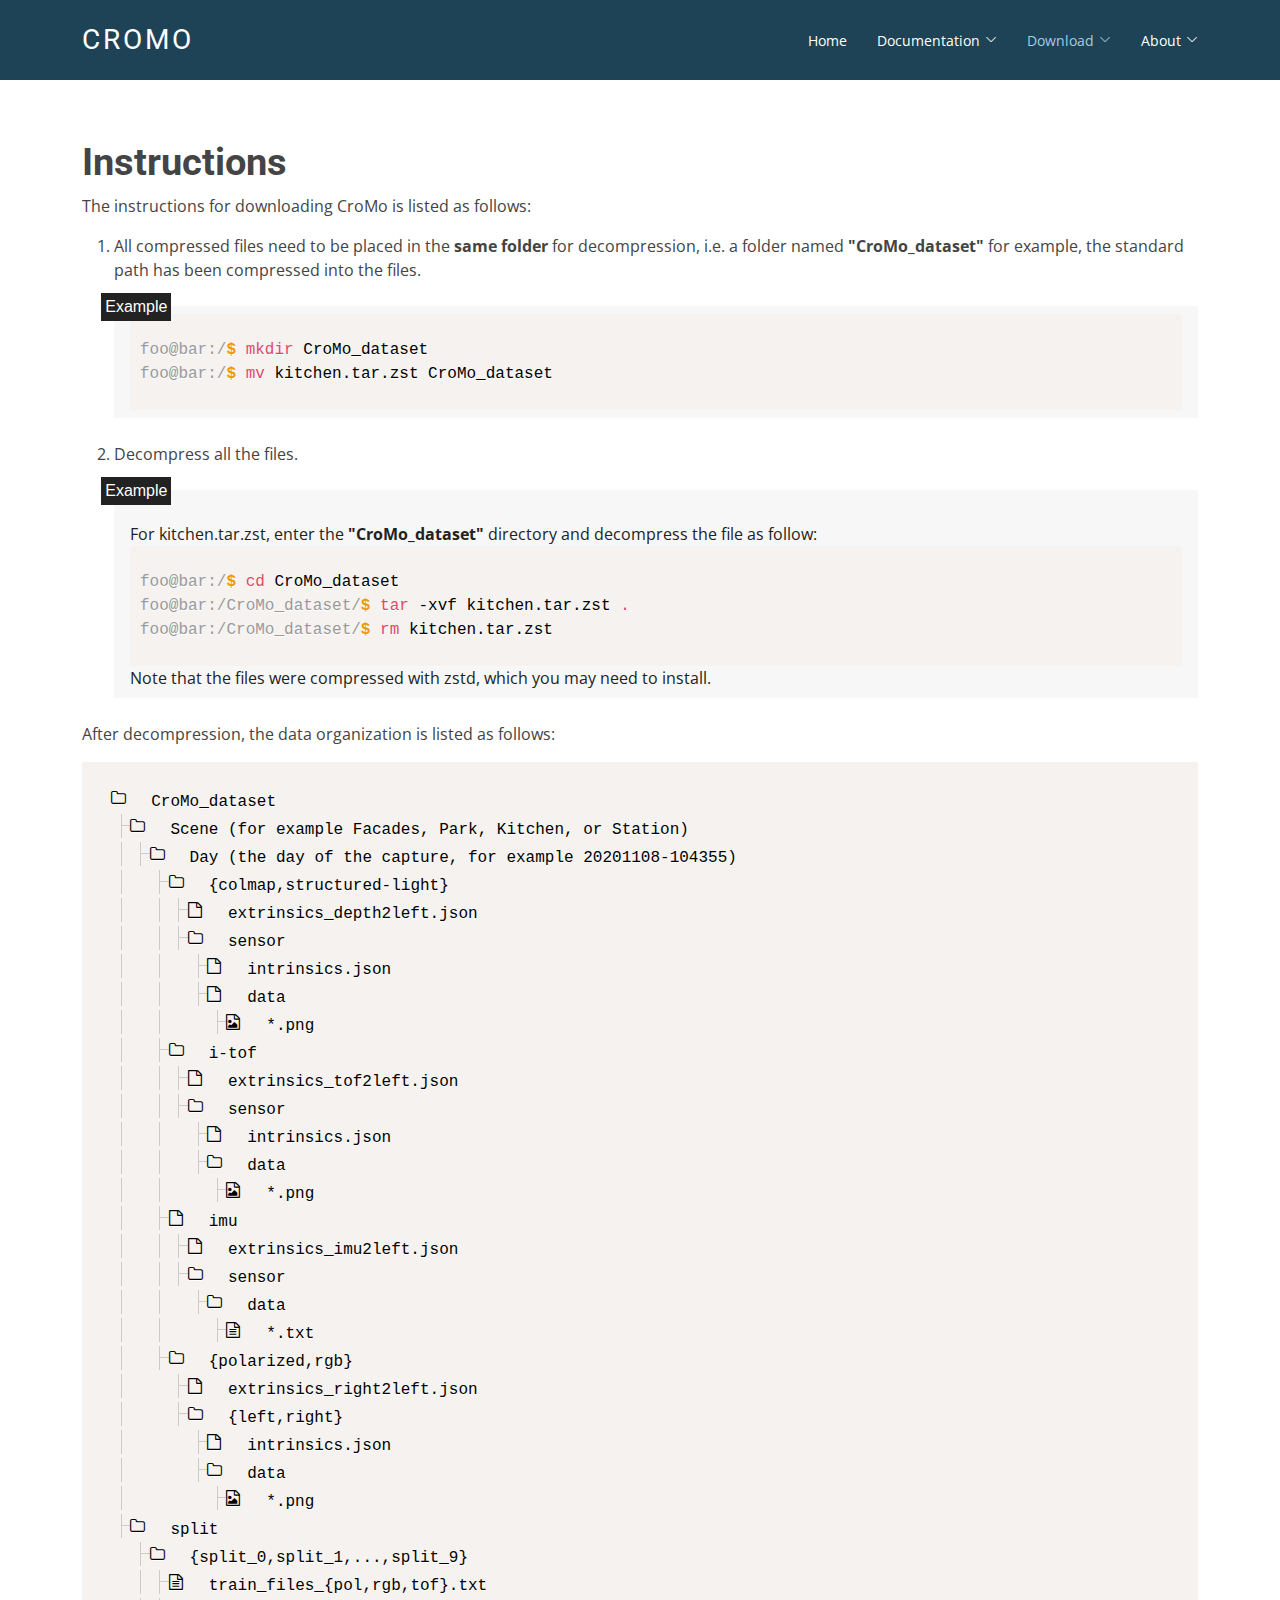
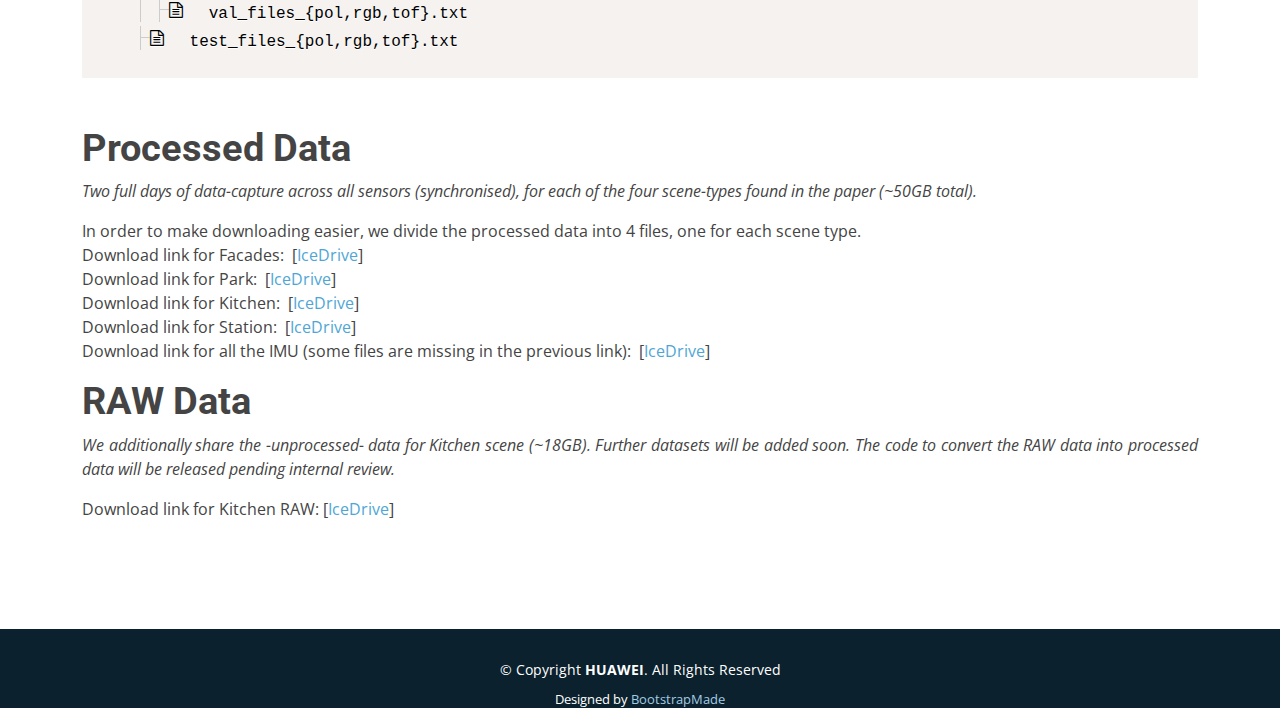
==== download.html @ bf787a23 "New initial commit (history squashed)" ====
<!DOCTYPE html> 
<html lang="en"> 
    <head> 
        <meta charset="utf-8"> 
        <meta content="width=device-width, initial-scale=1.0" name="viewport"> 
        <title>CroMo-Download</title>         
        <meta content="" name="description"> 
        <meta content="" name="keywords"> 
        <!-- Favicons -->         
        <link href="assets/img/favicon.png" rel="icon"> 
        <link href="assets/img/apple-touch-icon.png" rel="apple-touch-icon"> 
        <!-- Google Fonts -->         
        <link href="https://fonts.googleapis.com/css?family=Open+Sans:300,300i,400,400i,600,600i,700,700i|Roboto:300,300i,400,400i,500,500i,700,700i&display=swap" rel="stylesheet"> 
        <!-- Vendor CSS Files -->         
        <link href="assets/vendor/animate.css/animate.min.css" rel="stylesheet"> 
        <link href="assets/vendor/aos/aos.css" rel="stylesheet"> 
        <link href="assets/vendor/bootstrap/css/bootstrap.min.css" rel="stylesheet"> 
        <link href="assets/vendor/bootstrap-icons/bootstrap-icons.css" rel="stylesheet"> 
        <link href="assets/vendor/boxicons/css/boxicons.min.css" rel="stylesheet"> 
        <link href="assets/vendor/glightbox/css/glightbox.min.css" rel="stylesheet"> 
        <link href="assets/vendor/swiper/swiper-bundle.min.css" rel="stylesheet"> 
        <!-- Template Main CSS File -->    
        <link href="assets/prism.css" rel="stylesheet" />        
        <link href="assets/css/style.css" rel="stylesheet"> 
        <!-- =======================================================
  * Template Name: Moderna - v4.2.0
  * Template URL: https://bootstrapmade.com/free-bootstrap-template-corporate-moderna/
  * Author: BootstrapMade.com
  * License: https://bootstrapmade.com/license/
  ======================================================== -->         
    </head>     
    <body> 
        <script src="assets/prism.js"></script>
        <!-- ======= Header ======= -->         
        <header id="header" class="fixed-top d-flex align-items-center "> 
            <div class="container d-flex justify-content-between align-items-center"> 
                <div class="logo"> 
                    <h1 class="text-light"><a href="index.html"><span>CroMo</span></a></h1> 
                    <!-- Uncomment below if you prefer to use an image logo -->                     
                    <!-- <a href="index.html"><img src="assets/img/logo.png" alt="" class="img-fluid"></a>-->                     
                </div>                 
                <nav id="navbar" class="navbar"> 
                    <ul> 
                        <li>
                            <a href="index.html">Home</a>
                        </li>                         
                        <li class="dropdown">
                            <a href="documentation.html"><span>Documentation</span> <i class="bi bi-chevron-down"></i></a>
                            <ul> 
                                <li>
                                    <a href="documentation.html#data_collection">Data Collection</a>
                                </li>   
                                <li>
                                    <a href="documentation.html#data_privacy">Data Privacy</a>
                                </li>                               
                                <li>
                                    <a href="documentation.html#data_format">Data Format</a>
                                </li>                                                                                                  
                            </ul>                             
                        </li>                         
                        <li class="dropdown">
                            <a class="active" href="download.html"><span>Download</span> <i class="bi bi-chevron-down"></i></a>
                            <ul> 
                                <li>
                                    <a href="download.html#instructions">Instructions</a>
                                </li>
                                <li>
                                    <a href="download.html#processed">Processed data</a>
                                </li>                                 
                                <li>
                                    <a href="download.html#raw">Raw data</a>
                                </li>                                 
                            </ul>                             
                        </li>                                              
                        <li class="dropdown">
                            <a href="about.html"><span>About</span> <i class="bi bi-chevron-down"></i></a>
                            <ul> 
                                <li>
                                    <a href="about.html#team">Team</a>
                                </li>                                 
                                <li>
                                    <a href="about.html#terms_of_use">Terms of Use</a>
                                </li>                                                                  
                            </ul>                             
                        </li>                         
                    </ul>                     
                    <i class="bi bi-list mobile-nav-toggle"></i> 
                </nav>
                <!-- .navbar -->                 
            </div>             
        </header>
        <!-- End Header -->         
        <main id="main"> 
            <!-- ======= Our Services Section ======= -->             
            <!-- End Our Services Section -->             
            <!-- ======= Services Section ======= -->             
            <section class="features"> 
                <div class="container">
                    <div class="row aos-init aos-animate" data-aos="fade-up"> 
</div>              <span class="anchor" id="instructions"></span>
                    <h3><b>Instructions</b></h3>
                    <p>The instructions for downloading CroMo is listed as follows:</p>
                    <ol>
                      <li>All compressed files need to be placed in the <b>same folder</b> for decompression, i.e. a folder named <b>"CroMo_dataset"</b> for example, the standard path has been compressed into the files.
                        <span class=example>
                        <pre style="padding:0px 0px 0px 10px;;margin:0px;">
                        <code class="language-shell-session">
foo@bar:/$ mkdir CroMo_dataset
foo@bar:/$ mv kitchen.tar.zst CroMo_dataset
                        </code></pre>
                    </span>
                    </li>
                      
                      
                      <li>Decompress all the files. 
                        <span class=example>
                        </br>
                        For kitchen.tar.zst, enter the <b>"CroMo_dataset"</b> directory and decompress the file as follow:
                        <pre style="padding:0px 0px 0px 10px;;margin:0px;">
                        <code class="language-shell-session">
foo@bar:/$ cd CroMo_dataset
foo@bar:/CroMo_dataset/$ tar -xvf kitchen.tar.zst .
foo@bar:/CroMo_dataset/$ rm kitchen.tar.zst
                        </code></pre>
                        Note that the files were compressed with zstd, which you may need to install.
                    </span>
                        
                      </li>
                    </ol>
                    <p>After decompression, the data organization is listed as follows:</p>
                    <!--<pre style="text-align: left; white-space: pre; display: block; overflow-x: auto; padding: 0.5em; background: rgb(240, 240, 240); color: rgb(68, 68, 68);">-->
<pre style="padding:0px 0px 0px 10px;;margin:0px;">
<code class="language-treeview">
    CroMo_dataset/
    |-- Scene (for example Facades, Park, Kitchen, or Station)/
    |   |-- Day (the day of the capture, for example 20201108-104355)/
    |       |-- {colmap,structured-light}/
    |       |   |-- extrinsics_depth2left.json
    |       |   |-- sensor/
    |       |       |-- intrinsics.json
    |       |       |-- data
    |       |           |-- *.png  
    |       |-- i-tof/
    |       |   |-- extrinsics_tof2left.json
    |       |   |-- sensor/
    |       |       |-- intrinsics.json
    |       |       |-- data/
    |       |           |-- *.png  
    |       |-- imu
    |       |   |-- extrinsics_imu2left.json
    |       |   |-- sensor/
    |       |       |-- data/
    |       |           |-- *.txt  
    |       |-- {polarized,rgb}/
    |           |-- extrinsics_right2left.json
    |           |-- {left,right}/
    |               |-- intrinsics.json
    |               |-- data/
    |                   |-- *.png
    |-- split/
        |-- {split_0,split_1,...,split_9} /
        |   |-- train_files_{pol,rgb,tof}.txt
        |   |-- val_files_{pol,rgb,tof}.txt
        |-- test_files_{pol,rgb,tof}.txt
</code>
</pre>
                    <div class="row aos-init aos-animate" data-aos="fade-up">
                        <div class="col-md-7 order-2 order-md-1 pt-5"> 
</div>                         
                    </div>
                   
                    <span class="anchor" id="processed"></span>
                    <h3><b>Processed Data</b></h3>
                    <p class="fst-italic"> 
                        Two full days of data-capture across all sensors (synchronised), for each of the four scene-types found in the paper (~50GB total). </p>
                    <p>
                        In order to make downloading easier, we divide the processed data into 4 files, one for each scene type.</br>
                        Download link for Facades:  &nbsp[<a href="https://XXX" target="_blank">IceDrive</a>] </br>
                        Download link for Park:  &nbsp[<a href="https://XXX" target="_blank">IceDrive</a>] </br>
                        Download link for Kitchen:  &nbsp[<a href="https://XXX" target="_blank">IceDrive</a>] </br>
                        <!-- Download link for Station:  &nbsp[<a href="https://XXX" target="_blank">IceDrive</a>] </br> -->
                        Download link for Station:  &nbsp[<a href="https://icedrive.net/s/CtZSiNT8wXB5821zu84ThhWvx7XA" target="_blank">IceDrive</a>] </br> <!-- small -->
                        Download link for all the IMU (some files are missing in the previous link):  &nbsp[<a href="https://icedrive.net/s/ftCkXhbVv8RGg248gzRXYQgBbTG9" target="_blank">IceDrive</a>] </br>
                    </p>

                    <span class="anchor" id="raw"></span>
                    <h3><b>RAW Data</b></h3>
                    <p class="fst-italic"> 
                    We additionally share the -unprocessed- data for Kitchen scene (~18GB). Further datasets will be added soon. The code to convert the RAW data into processed data will be released pending internal review.
                    </p>
                    Download link for Kitchen RAW:  [<a href="https://icedrive.net/s/GN4D2VbQbV1hbT4Vi5P2T1zxhQw7" target="_blank">IceDrive</a>]
                    <div class="row aos-init aos-animate" data-aos="fade-up">
                        <div class="col-md-7 order-2 order-md-1 pt-5"> </div>       
                    </div>
                </div>                 
            </section>
            <!-- End Services Section -->             
            <!-- ======= Why Us Section ======= -->             
            <!-- End Why Us Section -->             
            <!-- ======= Service Details Section ======= -->             
            <!-- End Service Details Section -->             
            <!-- ======= Pricing Section ======= -->             
            <!-- End Pricing Section -->             
        </main>
        <!-- End #main -->         
        <!-- ======= Footer ======= -->         
        <footer id="footer" data-aos-easing="ease-in-out" data-aos-duration="500"> 
            <div class="container"> 
                <div class="copyright"> 
                    &copy; Copyright 
                    <strong><span>HUAWEI</span></strong>. All Rights Reserved
                </div>                 
                <div class="credits"> 
                    <!-- All the links in the footer should remain intact. -->                     
                    <!-- You can delete the links only if you purchased the pro version. -->                     
                    <!-- Licensing information: https://bootstrapmade.com/license/ -->                     
                    <!-- Purchase the pro version with working PHP/AJAX contact form: https://bootstrapmade.com/free-bootstrap-template-corporate-moderna/ -->                     
                    Designed by 
                    <a href="https://bootstrapmade.com/">BootstrapMade</a> 
                </div>                 
            </div>             
        </footer>
        <!-- End Footer -->         
        <a href="#" class="back-to-top d-flex align-items-center justify-content-center"><i class="bi bi-arrow-up-short"></i></a> 
        <!-- Vendor JS Files -->         
        <script src="assets/vendor/aos/aos.js"></script>         
        <script src="assets/vendor/bootstrap/js/bootstrap.bundle.min.js"></script>         
        <script src="assets/vendor/glightbox/js/glightbox.min.js"></script>         
        <script src="assets/vendor/isotope-layout/isotope.pkgd.min.js"></script>         
        <script src="assets/vendor/php-email-form/validate.js"></script>         
        <script src="assets/vendor/purecounter/purecounter.js"></script>         
        <script src="assets/vendor/swiper/swiper-bundle.min.js"></script>         
        <script src="assets/vendor/waypoints/noframework.waypoints.js"></script>         
        <!-- Template Main JS File -->         
        <script src="assets/js/main.js"></script>         
    </body>     
</html>
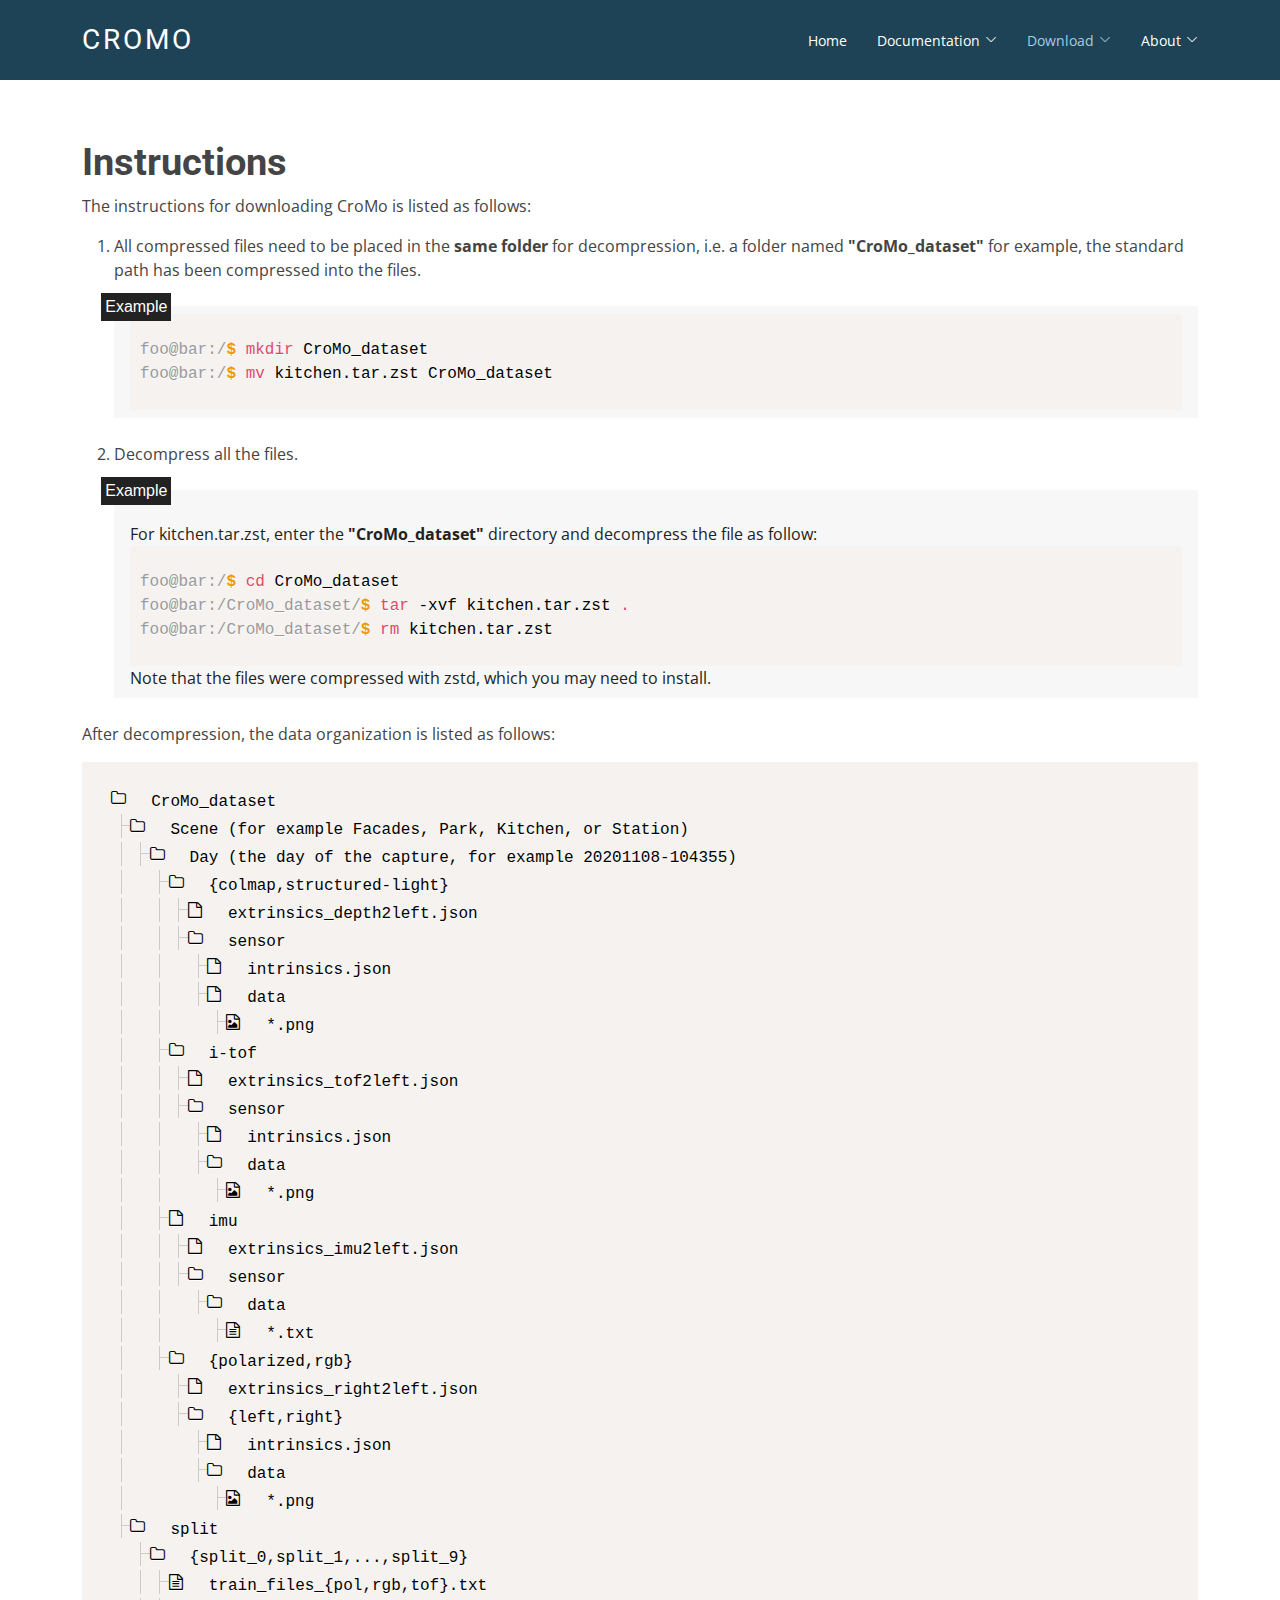
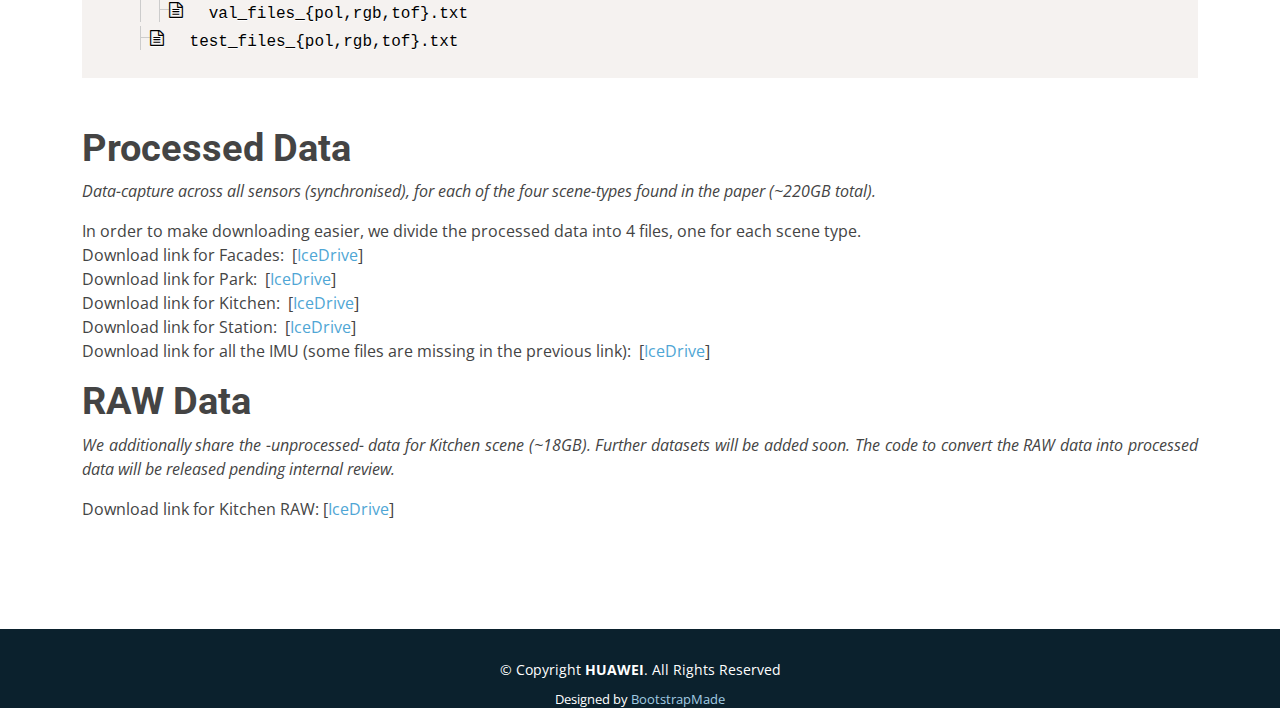
==== commit b830ba09: "Update download.html" ====
--- a/download.html
+++ b/download.html
@@ -172,14 +172,14 @@
                     <span class="anchor" id="processed"></span>
                     <h3><b>Processed Data</b></h3>
                     <p class="fst-italic"> 
-                        Two full days of data-capture across all sensors (synchronised), for each of the four scene-types found in the paper (~50GB total). </p>
+                        Data-capture across all sensors (synchronised), for each of the four scene-types found in the paper (~220GB total). </p>
                     <p>
                         In order to make downloading easier, we divide the processed data into 4 files, one for each scene type.</br>
-                        Download link for Facades:  &nbsp[<a href="https://XXX" target="_blank">IceDrive</a>] </br>
-                        Download link for Park:  &nbsp[<a href="https://XXX" target="_blank">IceDrive</a>] </br>
-                        Download link for Kitchen:  &nbsp[<a href="https://XXX" target="_blank">IceDrive</a>] </br>
-                        <!-- Download link for Station:  &nbsp[<a href="https://XXX" target="_blank">IceDrive</a>] </br> -->
-                        Download link for Station:  &nbsp[<a href="https://icedrive.net/s/CtZSiNT8wXB5821zu84ThhWvx7XA" target="_blank">IceDrive</a>] </br> <!-- small -->
+                        Download link for Facades:  &nbsp[<a href="https://icedrive.net/s/z1z1Q7h1X1f94Xi3Zu3v3ky46i81" target="_blank">IceDrive</a>] </br>
+                        Download link for Park:  &nbsp[<a href="https://icedrive.net/s/f2R53Fz8k5V924zYCYhGz3aV65A1" target="_blank">IceDrive</a>] </br>
+                        Download link for Kitchen:  &nbsp[<a href="https://icedrive.net/s/h2V1wa21gRWwG377wGwkkgg3Z4w8" target="_blank">IceDrive</a>] </br>
+                        Download link for Station:  &nbsp[<a href="https://icedrive.net/s/RhF24C893VuRvkvGYiN5QDyiwgXY" target="_blank">IceDrive</a>] </br>
+                        <!-- Download link for Station (small):  &nbsp[<a href="https://icedrive.net/s/CtZSiNT8wXB5821zu84ThhWvx7XA" target="_blank">IceDrive</a>] </br> -->
                         Download link for all the IMU (some files are missing in the previous link):  &nbsp[<a href="https://icedrive.net/s/ftCkXhbVv8RGg248gzRXYQgBbTG9" target="_blank">IceDrive</a>] </br>
                     </p>
 
--- a/assets/css/style.css
+++ b/assets/css/style.css
@@ -2407,5 +2407,5 @@
     background: linear-gradient(to right, rgba(30, 67, 86, 0.8), rgba(30, 67, 86, 0.6)) ;
     z-index: 0;
     border-radius: 0 0 50% 50%;
-    transform: scale(1.3) translateY(-1%) translateX(0%) rotate(0deg);
-  }+    transform: scale(1) translateY(-1%) translateX(0%) rotate(0deg);
+  }
